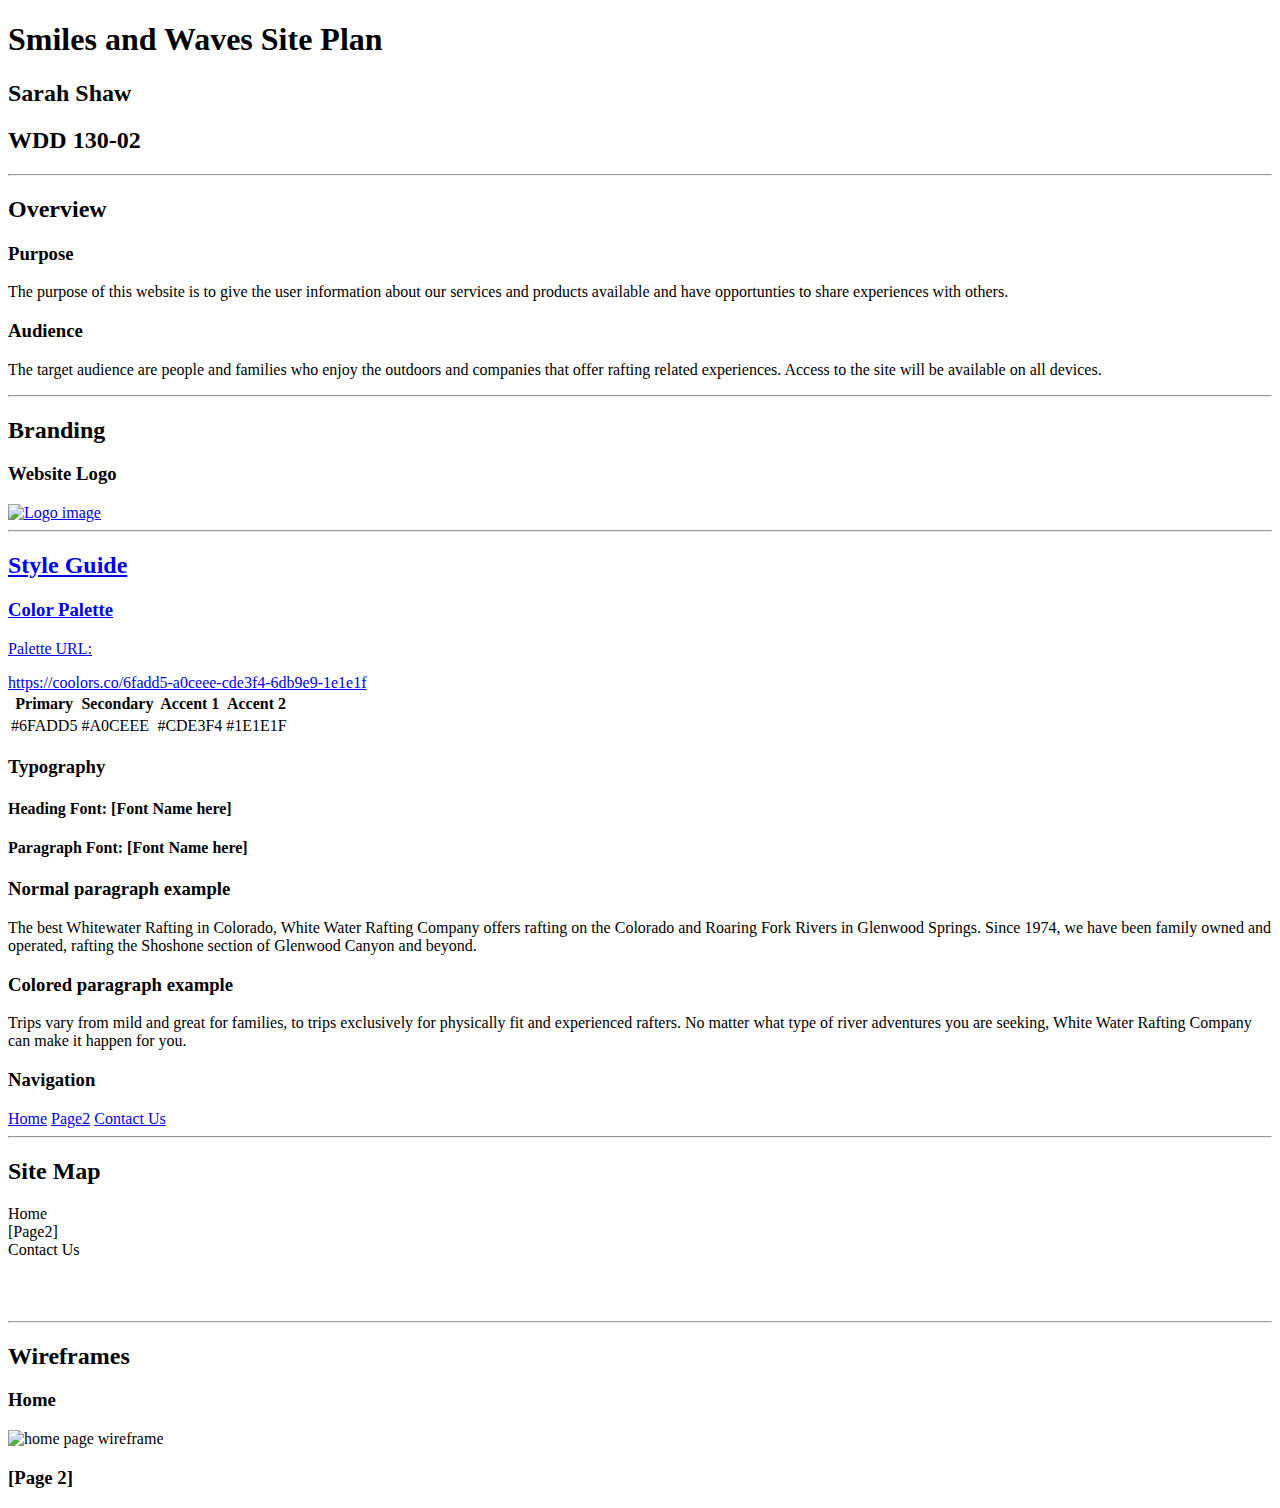
==== wwr/site-plan-rafting.html @ c23fb371 "week 2" ====
<!DOCTYPE html>
<html lang="en-us">

<head>
  <meta charset="utf-8" />
  <title>Site Plan</title>
  <link type="text/css" rel="stylesheet" href="styles/site-plan-rafting.css" />
</head>

<body>
  <header>
    <h1>Smiles and Waves Site Plan</h1>
    <h2>Sarah Shaw</h2>
    <h2>WDD 130-02</h2>
    <!-- In the header above, add the name of your site, your name and class number. For example if you are in section 3 you would put WDD 130-03 -->
  </header>
  <main>
    <!-- ------------------------Steps 2-5------------------------------ -->
    <hr />
    <h2>Overview</h2>
    <h3>Purpose</h3>
    <p>The purpose of this website is to give the user information about our services and products available and have opportunties to share experiences with others.</p>
    <!-- change this -->

    <h3>Audience</h3>
    <p>The target audience are people and families who enjoy the outdoors and companies that offer rafting related experiences. Access to the site will be available on all devices.</p>
    <!-- change this -->

    <hr />
    <h2>Branding</h2>
    <h3>Website Logo</h3>
    <!-- Replace this with some sort of logo for your site.  A logo can be as simple as the name of your site in a nice font :) -->
    <a href="http://clipart-library.com/clipart/BcarBe4Ri.htm"><img src="http://clipart-library.com/images/BcarBe4Ri.jpg" width="192" height="120" alt="Logo image" />
    <hr />
    <h2>Style Guide</h2>

    <!-- ------------------------Steps 6-9------------------------------ -->

    <h3>Color Palette</h3>
    <!--  The colors you choose for a website are one of the most important decisions you will make. Follow the instructions on the activity in Canvas then return and replace the color codes below with the hex color codes (the 6 digit numbers that show at the bottom of each color) for the colors you have chosen below.  You should have at least 2 colors but do not have to fill in all 4 if you do not need them.  -->

    <!-- Copy and paste the URL to your finished palette below. Replace the href value that is there with yours. Make sure to paste it into both the href value and the content text of the <a> tag -->
    <p>Palette URL:</p>
    <a href="https://coolors.co/6fadd5-a0ceee-cde3f4-6db9e9-1e1e1f"
      target="_blank">https://coolors.co/6fadd5-a0ceee-cde3f4-6db9e9-1e1e1f</a>

    <table class="colors">
      <tr>
        <th>Primary</th>
        <th>Secondary</th>
        <th>Accent 1</th>
        <th>Accent 2</th>
      </tr>
      <!-- Replace the numbers in the boxes below with your hex color codes. Then switch to the site-plan.css file and change your colors there as well. -->
      <tr>
        <td class="primary">#6FADD5</td>
        <td class="secondary">#A0CEEE</td>
        <td class="accent1">#CDE3F4</td>
        <td class="accent2">#1E1E1F</td>
      </tr>
    </table>

    <!-- ------------------------Steps 10-12------------------------------ -->

    <h3>Typography</h3>
    <!-- Choose a font for your paragraphs (body copy) and headlines. What font(s) have you chosen? Think also about which of your colors above you might use for background and font colors. -->

    <h4>
      Heading Font: [Font Name here]
      <!-- change this -->
    </h4>
    <h4>
      Paragraph Font: [Font Name here]
      <!-- change this -->
    </h4>
    <h3>Normal paragraph example</h3>
    <p>
      The best Whitewater Rafting in Colorado, White Water Rafting Company
      offers rafting on the Colorado and Roaring Fork Rivers in Glenwood
      Springs. Since 1974, we have been family owned and operated, rafting the
      Shoshone section of Glenwood Canyon and beyond.
    </p>
    <h3>Colored paragraph example</h3>
    <p class="colored">
      Trips vary from mild and great for families, to trips exclusively for
      physically fit and experienced rafters. No matter what type of river
      adventures you are seeking, White Water Rafting Company can make it
      happen for you.
    </p>

    <!-- ------------------------Step 13------------------------------ -->

    <h3>Navigation</h3>
    <!-- Think about how you want your navigation bar to look. In the site-plan.css file change the colors to your colors to get the look you desire. -->
    <nav>
      <a href="#">Home</a>
      <a href="#">Page2</a>
      <a href="#">Contact Us</a>
    </nav>
    <hr />
    <h2>Site Map</h2>
    <div class="sitemap">
      <div class="sm-home">Home</div>
      <div class="sm-page2">
        [Page2]
        <!-- this page will have a name later -->
      </div>
      <div class="sm-page3">Contact Us</div>

      <div class="top">&nbsp;</div>
      <div class="left">&nbsp;</div>
      <div class="right">&nbsp;</div>
    </div>
    <hr />
    <h2>Wireframes</h2>
    <!-- Create an additional wireframe for your site. List it here below the Home page wireframe. -->

    <h3>Home</h3>

    <img src="https://byui-wdd.github.io/wdd130/rafting_images/wireframe_home.png" alt="home page wireframe" />

    <h3>[Page 2]</h3>

    <!-- <img src="#" alt="page 2 wireframe"> -->
  </main>
</body>

</html>
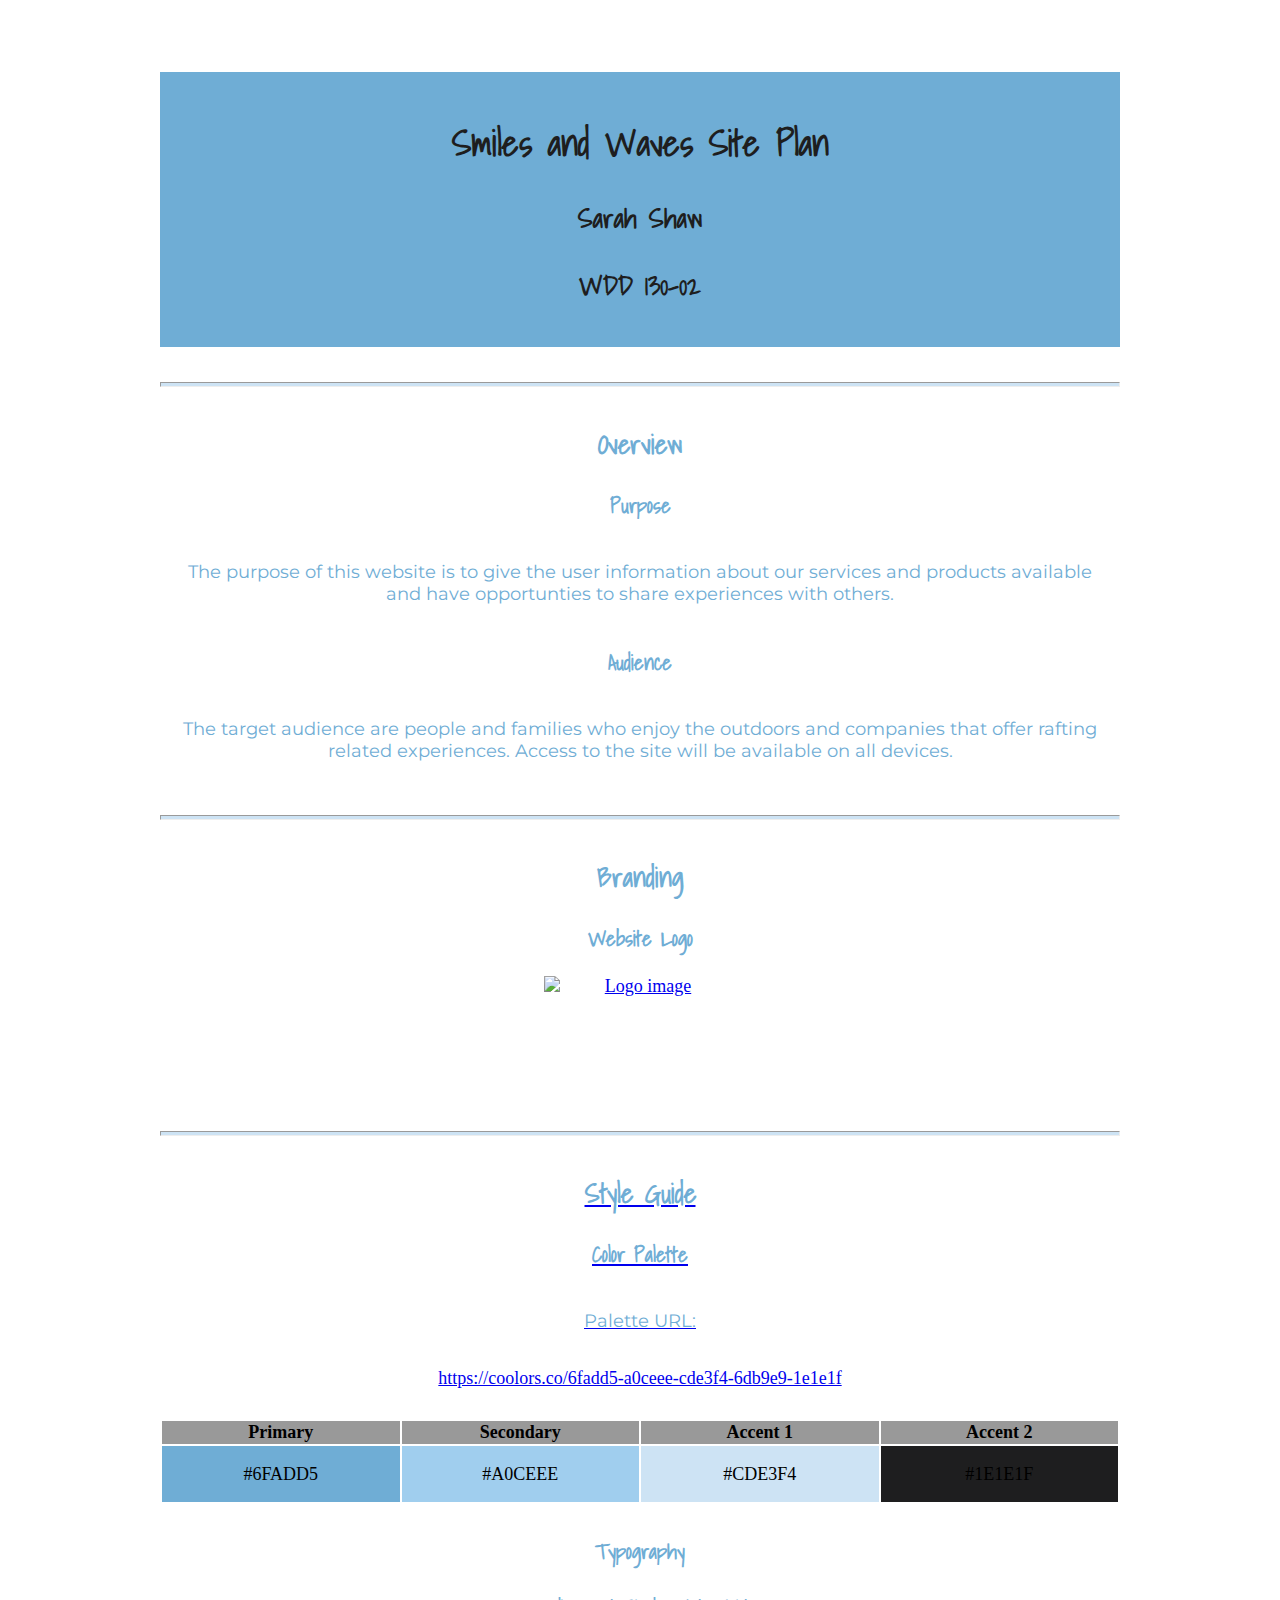
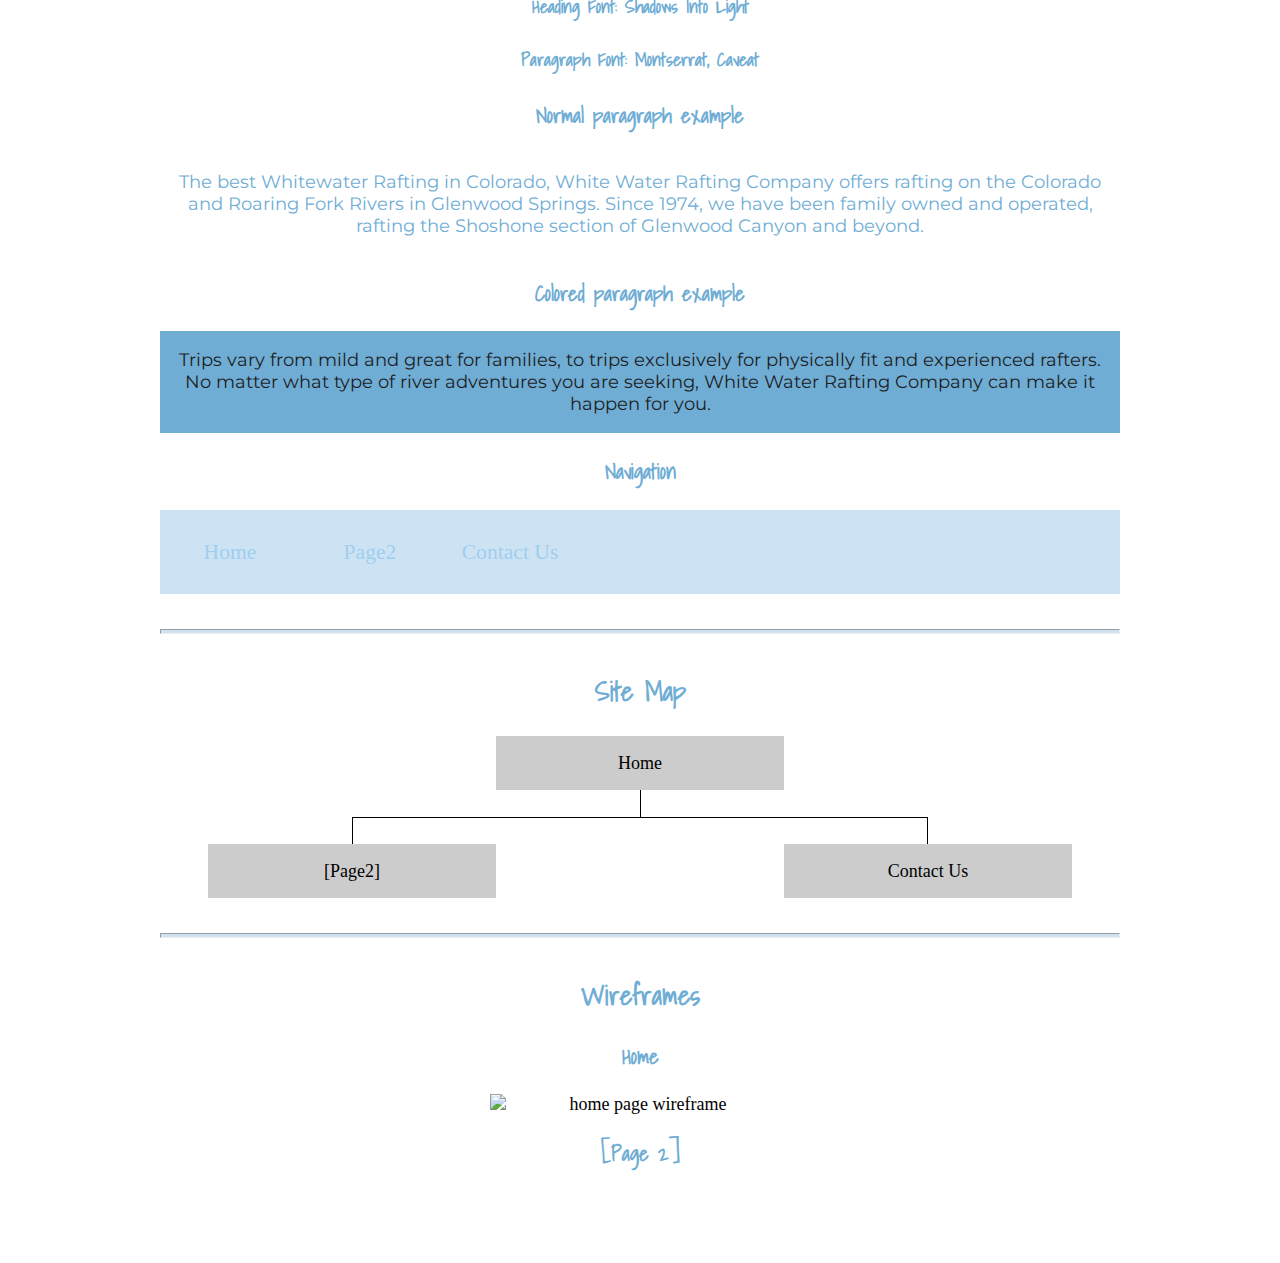
==== commit 5da65e4d: "week 2" ====
--- a/wwr/site-plan-rafting.html
+++ b/wwr/site-plan-rafting.html
@@ -66,11 +66,11 @@
     <!-- Choose a font for your paragraphs (body copy) and headlines. What font(s) have you chosen? Think also about which of your colors above you might use for background and font colors. -->
 
     <h4>
-      Heading Font: [Font Name here]
+      Heading Font: Shadows Into Light
       <!-- change this -->
     </h4>
     <h4>
-      Paragraph Font: [Font Name here]
+      Paragraph Font: Montserrat, Caveat
       <!-- change this -->
     </h4>
     <h3>Normal paragraph example</h3>
--- a/wwr/styles/site-plan-rafting.css
+++ b/wwr/styles/site-plan-rafting.css
@@ -0,0 +1,164 @@
+/* if you are using any Google fonts change the font names below to your fonts. 
+Any spaces in your font name should be replaced with a +. 
+Fonts are separated by a & */
+@import url('https://fonts.googleapis.com/css2?family=Caveat:wght@600&family=Montserrat:ital,wght@1,300&family=Shadows+Into+Light&display=swap');
+
+:root {
+  /* change the values below to your colors from your palette */
+  --primary-color: #6FADD5   ;
+  --secondary-color: #A0CEEE ;
+  --accent1-color: #CDE3F4;
+  --accent2-color: #1E1E1F;
+
+  /* change the values below to your chosen font(s) */
+  --heading-font: "Shadows Into Light";
+  --paragraph-font: Montserrat, Caveat, Helvetica, sans-serif;
+
+  /* these colors below should be chosen from among your palette colors above */
+  --headline-color-on-white: #6FADD5;  /* headlines on a white background */ 
+  --headline-color-on-color: #1E1E1F; /* headlines on a colored background */ 
+  --paragraph-color-on-white: #6FADD5 ; /* paragraph text on a white background */ 
+  --paragraph-color-on-color: #1E1E1F; /* paragraph text on a colored background */ 
+  --paragraph-background-color: #6FADD5   ;
+  --nav-link-color: #A0CEEE;
+  --nav-background-color: #CDE3F4;
+  --nav-hover-link-color: #1E1E1F;
+  --nav-hover-background-color: #396E94;
+}
+
+
+/*  Look around below...but DON'T CHANGE ANYTHING! */
+
+body {
+  max-width: 960px;
+  margin: 0 auto;
+  padding: 4em;
+  font-size: 18px;
+  text-align: center;
+}
+img {
+  display: block;
+  margin: 0 auto;
+  max-width: 300px;
+}
+h1, h2, h3, h4, h5, h6 {
+  font-family: var(--heading-font);
+  color: var(--headline-color-on-white);
+}
+h2 {
+  text-align: center;
+}
+hr {
+  height: 3px;
+  margin: 35px 0;
+  background: var(--accent1-color);
+}
+header {
+  padding: 1em;
+  text-align: center;
+  color: var(--headline-color-on-color);
+  background-color: var(--paragraph-background-color);
+}
+header > h1, header > h2 {
+  color: var(--headline-color-on-color);
+}
+p {
+  font-family: var(--paragraph-font);
+  color: var(--paragraph-color-on-white);
+  padding: 1em;
+}
+.colors {
+  width: 100%;
+  min-width: 350px;
+  margin: 30px auto;
+  text-align: center;
+}
+.colors th {
+  background-color: #999;
+}
+.colors td{
+  width: 25%;
+  height: 3em;
+}
+.primary {
+  background-color: var(--primary-color);
+}
+.secondary {
+  background-color: var(--secondary-color);
+}
+.accent1 {
+  background-color: var(--accent1-color);
+}
+.accent2{
+  background-color: var(--accent2-color);
+}
+p.colored {
+  background-color: var(--paragraph-background-color);
+  color: var(--paragraph-color-on-color);
+}
+nav {
+  background-color: var(--nav-background-color);
+  line-height: 3em;
+  text-align: center;
+  font-size: 1.2em;
+}
+nav  {
+  list-style-type: none;
+  display: flex;
+}
+nav a {
+  padding:1em;
+  min-width: 120px;
+  text-decoration: none;
+  padding: 10px;
+}
+nav a:link, nav a:visited {
+  color: var(--nav-link-color);
+}
+nav a:hover {
+  color: var(--nav-hover-link-color);
+  background-color: var(--nav-hover-background-color);
+}
+.sitemap {
+  display: grid;
+  justify-content: center;
+
+  grid-template-columns: repeat(6, 15%);
+  grid-template-rows: 3em 1.5em 1.5em 3em;
+  grid-template-areas: ". . home home . ."
+    ". . . top . ."
+    ". left left right right ."
+    "page2 page2 . . page3 page3";
+}
+.sitemap > div {
+  text-align: center;
+}
+.sm-home {
+  grid-area: home;
+  background-color: #ccc;
+  line-height: 3em;
+}
+.sm-page2 {
+  grid-area: page2;
+  background-color: #ccc;
+  line-height: 3em;
+}
+.sm-page3 {
+  grid-area: page3;
+  background-color: #ccc;
+  line-height: 3em;
+}
+.top {
+  grid-area: top;
+  border-left: 1px solid;
+}
+.left {
+  grid-area: left;
+  border-top: 1px solid;
+  border-left: 1px solid;
+}
+.right {
+  grid-area: right;
+  border-top: 1px solid;
+  border-right: 1px solid;
+}